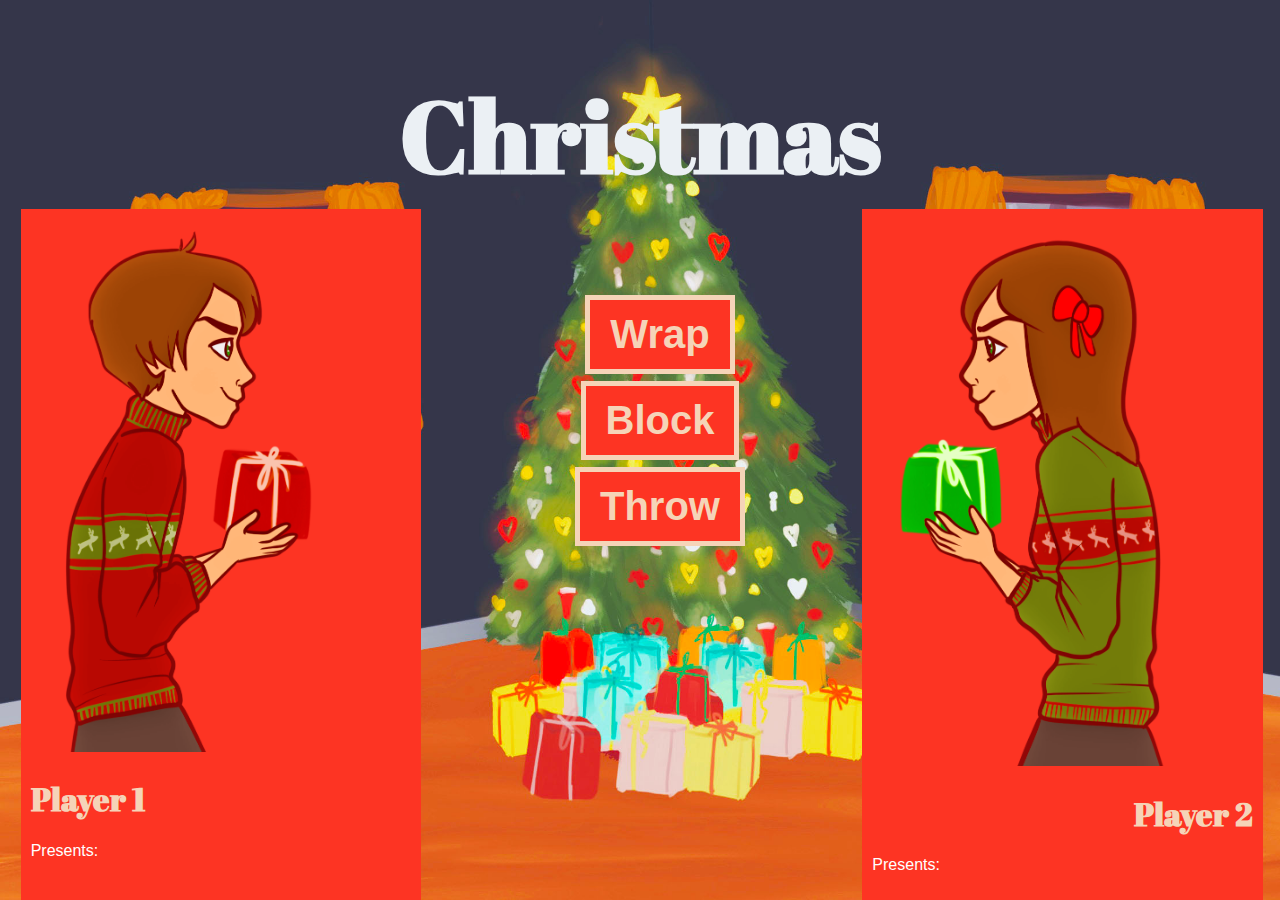
==== index.html @ 27686c38 "inserted pictures of characters and have basic functionality in place" ====
<!DOCTYPE html>
<html lang="en">

<head>
    <meta charset="UTF-8">
    <meta name="viewport" content="width=device-width, initial-scale=1.0">
    <meta http-equiv="X-UA-Compatible" content="ie=edge">
    <link href="style.css" rel="stylesheet">
    <link href="https://fonts.googleapis.com/css?family=Abril+Fatface|Oswald" rel="stylesheet">
    <title>Christmas</title>
</head>

<body>
    <main class="container" id="wrapper">
        <header>
            <h1>Christmas</h1>
        </header>
    </main>

    <div class="container" id="middle">
        <div class="column" id="center">
            <ul>
                <li><button id="wrap">Wrap</button></li>
                <li><button id="block">Block</button></li>
                <li><button id="throw">Throw</button></li>
                <!--<li><button>Merry Christmas!</button></li>-->
            </ul>
        </div>
    </div>

    <div class="container" id="columns">
        <div class="column" id="left">
            <img src="pictures/boy-start.png" width="80%">
            <h1>
                Player 1
            </h1>
            <p>Presents: </p>
        </div>

        <div class="column" id="right">
            <img src="pictures/girl-start.png" width="80%">
            <h1>
                Player 2
            </h1>
            <p>Presents: </p>
        </div>

    </div>


    <script src="script.js"></script>
</body>

</html>
---- style.css ----
body {
    background: url(ChristmasBg.jpg) no-repeat center center fixed; 
    -webkit-background-size: cover;
    -moz-background-size: cover;
    -o-background-size: cover;
    background-color: #053a33;
    background-size: cover;
}

p {
    font-family: Arial, Helvetica, sans-serif;
    color: #ffffff;
}

.container {
    background-color: none;
    margin-left: auto;
    margin-right:  auto;
}

#columns {
    position: absolute;
    bottom: 0;
    width: 99%;
    display: flex;
    justify-content: space-between;
}

header h1 {
    text-align: center;
    font-family: 'Abril Fatface', cursive;
    color: #ebf0f4;
    font-size: 100px;
}

.column {
    background-color: #fd3423;
    text-align: justify;
    width: 30%;
    padding: 10px;
    margin-left: 1%;
    margin-right: 1%;
    float: left;
}

.column h1 {
    color: #f5d4b8;
    font-family: 'Abril Fatface';
}

#right h1 {
    text-align: right;
}

#center {
    float: none;
    margin-left: auto;
    margin-right: auto;
    text-align: center;
    background: none;
    position: relative;
    z-index:1000;
}

button {
    background-color: #fd3423;
    color: #f5d4b8;
    font-weight: bold;
    padding: 12px 20px;
    font-size: 250%;
    border: solid 5px;
    border-radius: 0px;
    cursor: pointer;
}

button:hover {
    color: #f5d4b8;
    background-color: #053a33;
}

ul {
    list-style-type: none;
}

li {
    margin: 2%;
}
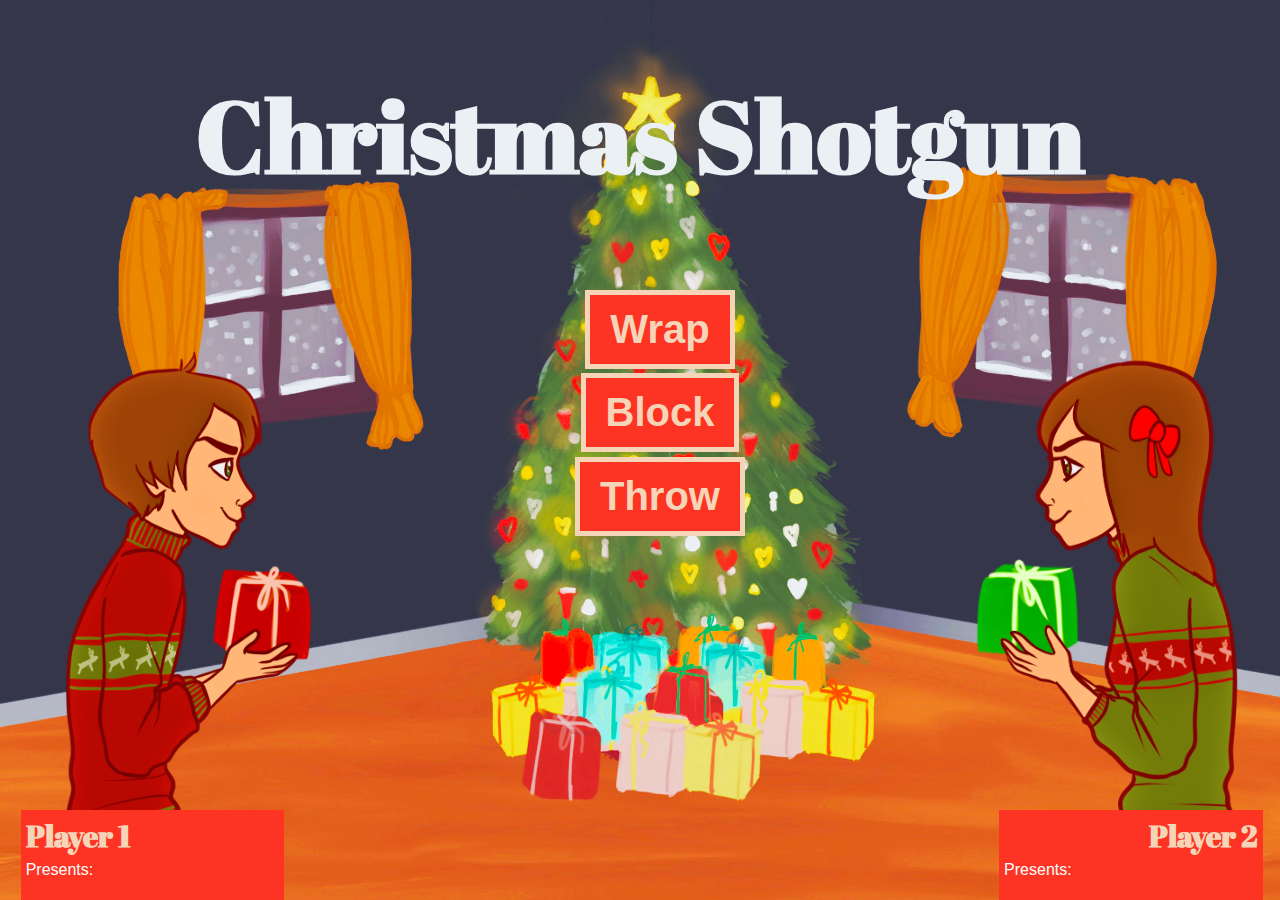
==== commit 25138b28: "adjusted start images position" ====
--- a/index.html
+++ b/index.html
@@ -7,13 +7,13 @@
     <meta http-equiv="X-UA-Compatible" content="ie=edge">
     <link href="style.css" rel="stylesheet">
     <link href="https://fonts.googleapis.com/css?family=Abril+Fatface|Oswald" rel="stylesheet">
-    <title>Christmas</title>
+    <title>Christmas Shotgun</title>
 </head>
 
 <body>
     <main class="container" id="wrapper">
         <header>
-            <h1>Christmas</h1>
+            <h1>Christmas Shotgun</h1>
         </header>
     </main>
 
@@ -28,9 +28,20 @@
         </div>
     </div>
 
+    <div class="container" id="pictures-container">
+            <div class="pic-column">
+                <img src="pictures/boy-start.png" width="80%">
+            </div>
+    
+            <div class="pic-column" id="pic-right">
+                <img src="pictures/girl-start.png" width="80%">
+
+            </div>
+    
+        </div>
+
     <div class="container" id="columns">
         <div class="column" id="left">
-            <img src="pictures/boy-start.png" width="80%">
             <h1>
                 Player 1
             </h1>
@@ -38,7 +49,6 @@
         </div>
 
         <div class="column" id="right">
-            <img src="pictures/girl-start.png" width="80%">
             <h1>
                 Player 2
             </h1>
--- a/style.css
+++ b/style.css
@@ -10,6 +10,7 @@
 p {
     font-family: Arial, Helvetica, sans-serif;
     color: #ffffff;
+    margin-top: 5px;
 }
 
 .container {
@@ -26,6 +27,18 @@
     justify-content: space-between;
 }
 
+#pictures-container {
+    position: absolute;
+    bottom: 0;
+    width: 99%;
+    display: flex;
+    justify-content: space-between;
+}
+
+#pic-right {
+    text-align: right;
+}
+
 header h1 {
     text-align: center;
     font-family: 'Abril Fatface', cursive;
@@ -36,16 +49,30 @@
 .column {
     background-color: #fd3423;
     text-align: justify;
+    width: 20%;
+    padding: 5px;
+    margin-left: 1%;
+    margin-right: 1%;
+    float: left;
+}
+
+.pic-column {
+    background-color: #fd3423;
+    text-align: justify;
     width: 30%;
     padding: 10px;
     margin-left: 1%;
     margin-right: 1%;
     float: left;
+    background: none;
 }
 
 .column h1 {
     color: #f5d4b8;
+    font-size: 30px;
     font-family: 'Abril Fatface';
+    margin-bottom: 0;
+    margin-top: 0;
 }
 
 #right h1 {
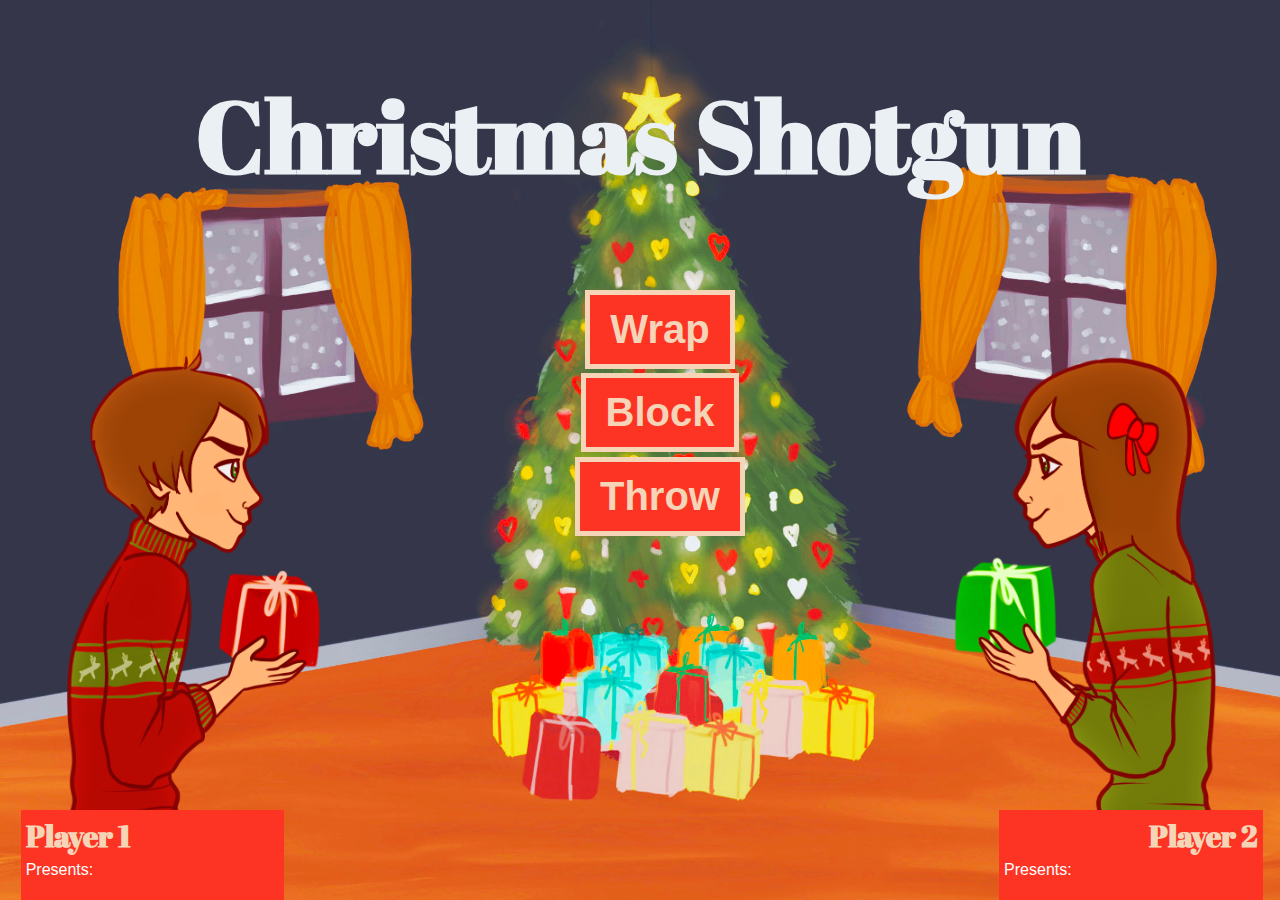
==== commit 67271cd3: "updated images, adjusted positions, fixed game functions" ====
--- a/index.html
+++ b/index.html
@@ -7,6 +7,7 @@
     <meta http-equiv="X-UA-Compatible" content="ie=edge">
     <link href="style.css" rel="stylesheet">
     <link href="https://fonts.googleapis.com/css?family=Abril+Fatface|Oswald" rel="stylesheet">
+    <link rel="icon" href="pictures/star-icon.png">
     <title>Christmas Shotgun</title>
 </head>
 
@@ -30,11 +31,11 @@
 
     <div class="container" id="pictures-container">
             <div class="pic-column">
-                <img src="pictures/boy-start.png" width="80%">
+                <img id="boy" src="pictures/boy-start.png" width="300px">
             </div>
     
             <div class="pic-column" id="pic-right">
-                <img src="pictures/girl-start.png" width="80%">
+                <img id="girl" src="pictures/girl-start.png" width="300px">
 
             </div>
     
@@ -45,14 +46,14 @@
             <h1>
                 Player 1
             </h1>
-            <p>Presents: </p>
+            <p id="player-counter">Presents: </p>
         </div>
 
         <div class="column" id="right">
             <h1>
                 Player 2
             </h1>
-            <p>Presents: </p>
+            <p id="computer-counter">Presents: </p>
         </div>
 
     </div>
--- a/style.css
+++ b/style.css
@@ -44,6 +44,10 @@
     font-family: 'Abril Fatface', cursive;
     color: #ebf0f4;
     font-size: 100px;
+}
+
+#girl {
+    float: right;
 }
 
 .column {
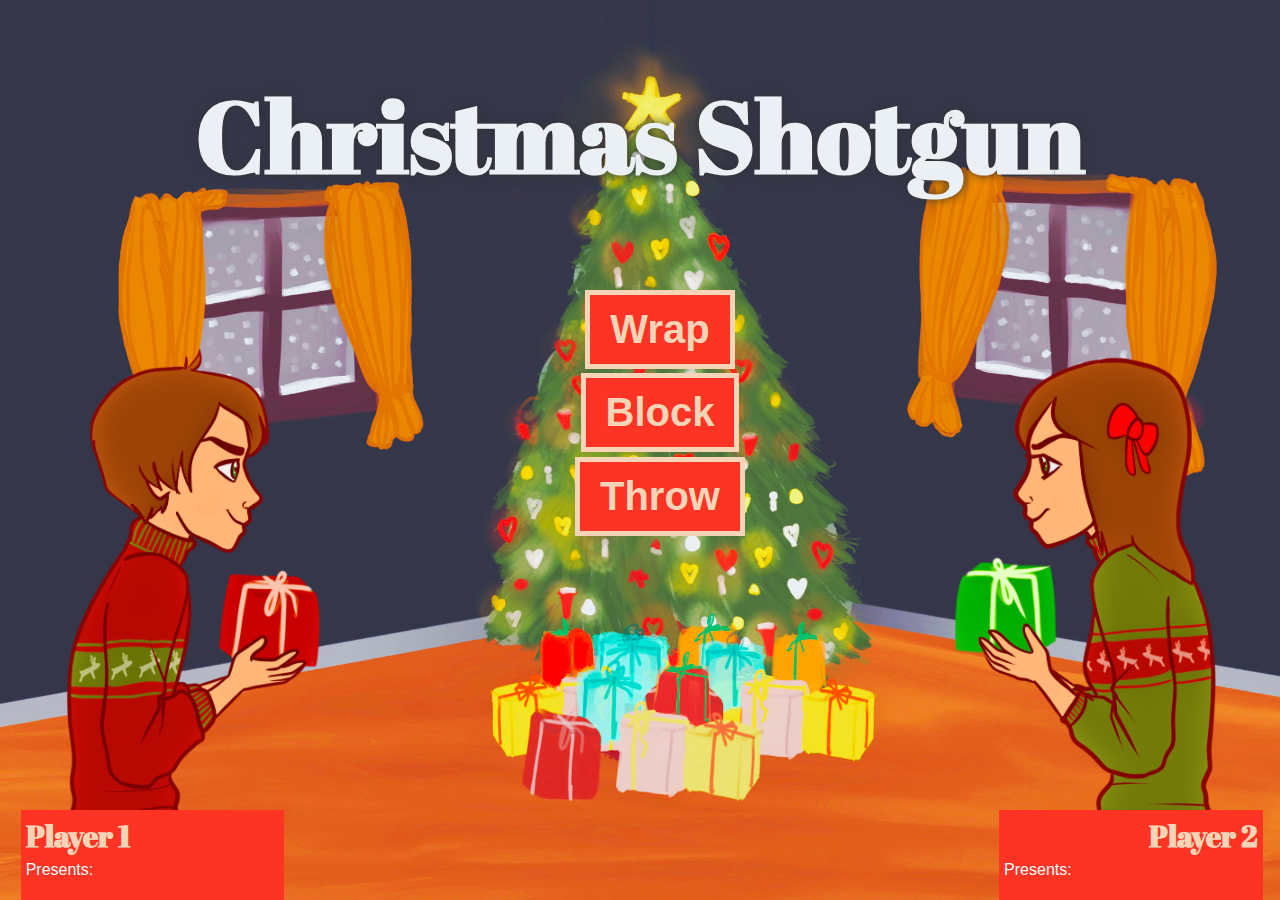
==== commit 949f6302: "changed to inherited class with computer player and methods behaving accordingly" ====
--- a/index.html
+++ b/index.html
@@ -24,7 +24,6 @@
                 <li><button id="wrap">Wrap</button></li>
                 <li><button id="block">Block</button></li>
                 <li><button id="throw">Throw</button></li>
-                <!--<li><button>Merry Christmas!</button></li>-->
             </ul>
         </div>
     </div>
@@ -46,7 +45,7 @@
             <h1>
                 Player 1
             </h1>
-            <p id="player-counter">Presents: </p>
+            <p id="player-counter" >Presents: </p>
         </div>
 
         <div class="column" id="right">
@@ -60,6 +59,7 @@
 
 
     <script src="script.js"></script>
+    <script src="graphics.js"></script>
 </body>
 
 </html>--- a/style.css
+++ b/style.css
@@ -44,6 +44,7 @@
     font-family: 'Abril Fatface', cursive;
     color: #ebf0f4;
     font-size: 100px;
+    text-shadow: #333333 1px 0 10px;
 }
 
 #girl {
@@ -109,6 +110,16 @@
     background-color: #053a33;
 }
 
+#center h1 {
+    font-size: 100px;
+    color: #053a33;
+    text-shadow:
+    -5px -5px 0 #f5d4b8,
+    5px -5px 0 #f5d4b8,
+    -5px 5px 0 #f5d4b8,
+    5px 5px 0 #f5d4b8;
+}
+
 ul {
     list-style-type: none;
 }
@@ -116,3 +127,10 @@
 li {
     margin: 2%;
 }
+
+h2 {
+    font-size: 50px;
+    color: #ebf0f4;
+    text-shadow: #333333 1px 0 10px;
+    
+}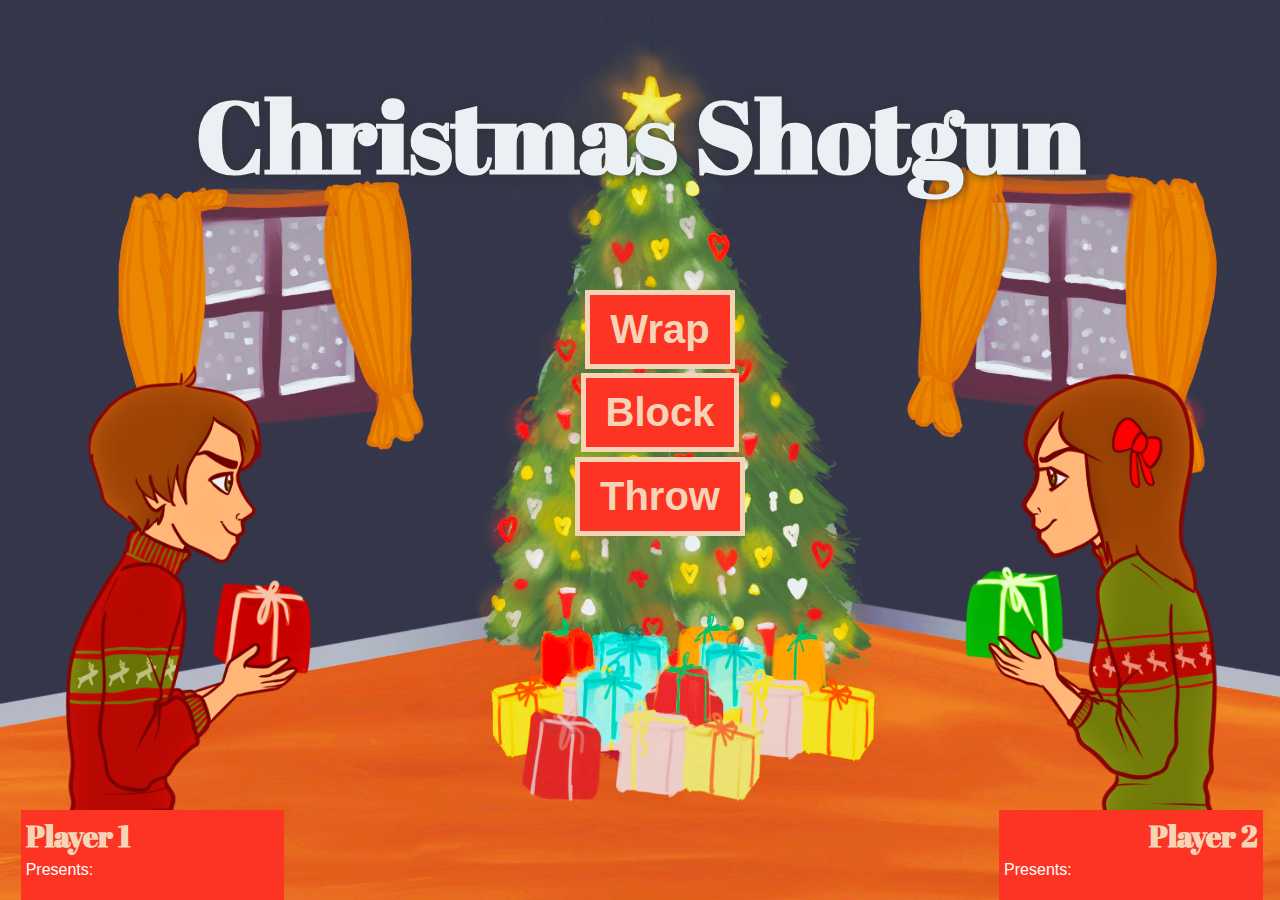
==== commit 06297bb0: "resized pictures so they are all the same" ====
--- a/index.html
+++ b/index.html
@@ -30,11 +30,11 @@
 
     <div class="container" id="pictures-container">
             <div class="pic-column">
-                <img id="boy" src="pictures/boy-start.png" width="300px">
+                <img id="boy" src="pictures/boy-start.png" width="485px">
             </div>
     
             <div class="pic-column" id="pic-right">
-                <img id="girl" src="pictures/girl-start.png" width="300px">
+                <img id="girl" src="pictures/girl-start.png" width="485px">
 
             </div>
     
@@ -45,7 +45,7 @@
             <h1>
                 Player 1
             </h1>
-            <p id="player-counter" >Presents: </p>
+            <p id="player-counter">Presents: </p>
         </div>
 
         <div class="column" id="right">
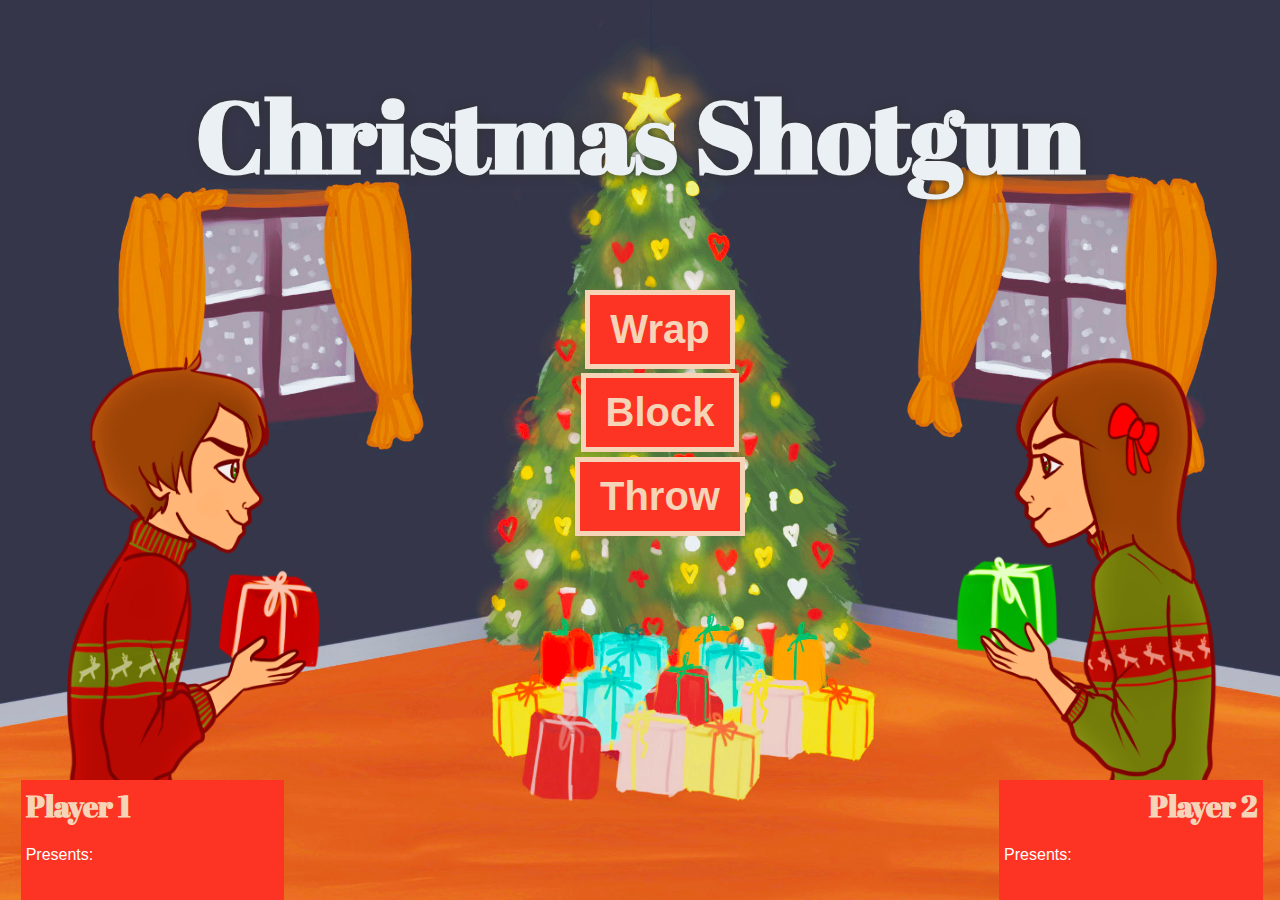
==== commit b9a963fa: "fixed so the pictures are all the same size" ====
--- a/index.html
+++ b/index.html
@@ -30,11 +30,11 @@
 
     <div class="container" id="pictures-container">
             <div class="pic-column">
-                <img id="boy" src="pictures/boy-start.png" width="485px">
+                <img id="boy" src="pictures/boy-start.png" width="500px">
             </div>
     
             <div class="pic-column" id="pic-right">
-                <img id="girl" src="pictures/girl-start.png" width="485px">
+                <img id="girl" src="pictures/girl-start.png" width="500px">
 
             </div>
     
--- a/style.css
+++ b/style.css
@@ -11,6 +11,7 @@
     font-family: Arial, Helvetica, sans-serif;
     color: #ffffff;
     margin-top: 5px;
+    line-height: 48px;
 }
 
 .container {
@@ -24,20 +25,17 @@
     bottom: 0;
     width: 99%;
     display: flex;
-    justify-content: space-between;
+    justify-content: space-between;;
 }
 
 #pictures-container {
-    position: absolute;
+    position: fixed;
     bottom: 0;
     width: 99%;
     display: flex;
     justify-content: space-between;
 }
 
-#pic-right {
-    text-align: right;
-}
 
 header h1 {
     text-align: center;
@@ -50,6 +48,7 @@
 #girl {
     float: right;
 }
+
 
 .column {
     background-color: #fd3423;
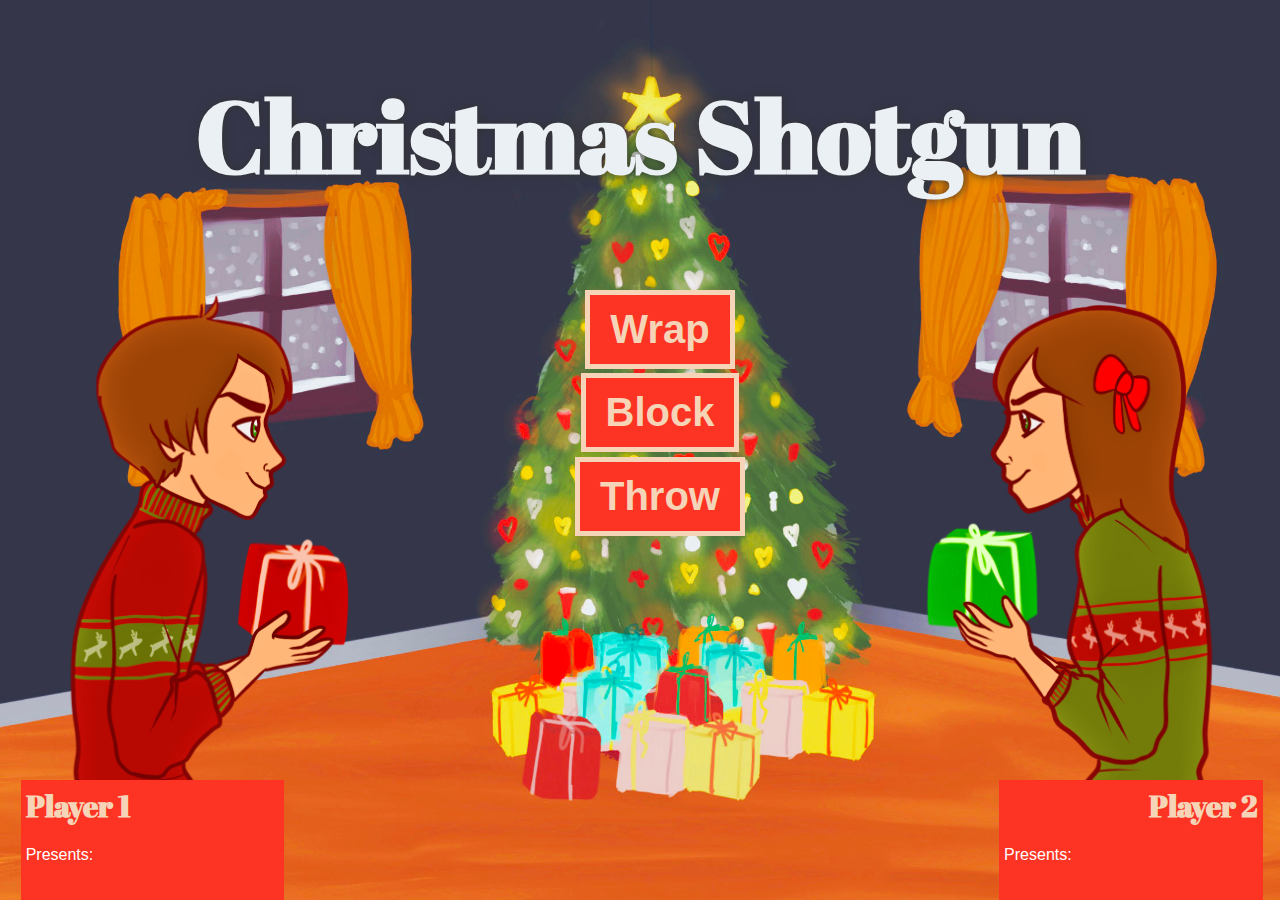
==== commit 5ac094a5: "changed size of main characters" ====
--- a/index.html
+++ b/index.html
@@ -30,11 +30,11 @@
 
     <div class="container" id="pictures-container">
             <div class="pic-column">
-                <img id="boy" src="pictures/boy-start.png" width="500px">
+                <img id="boy" src="pictures/boy-start.png" width="550px">
             </div>
     
             <div class="pic-column" id="pic-right">
-                <img id="girl" src="pictures/girl-start.png" width="500px">
+                <img id="girl" src="pictures/girl-start.png" width="550px">
 
             </div>
     
